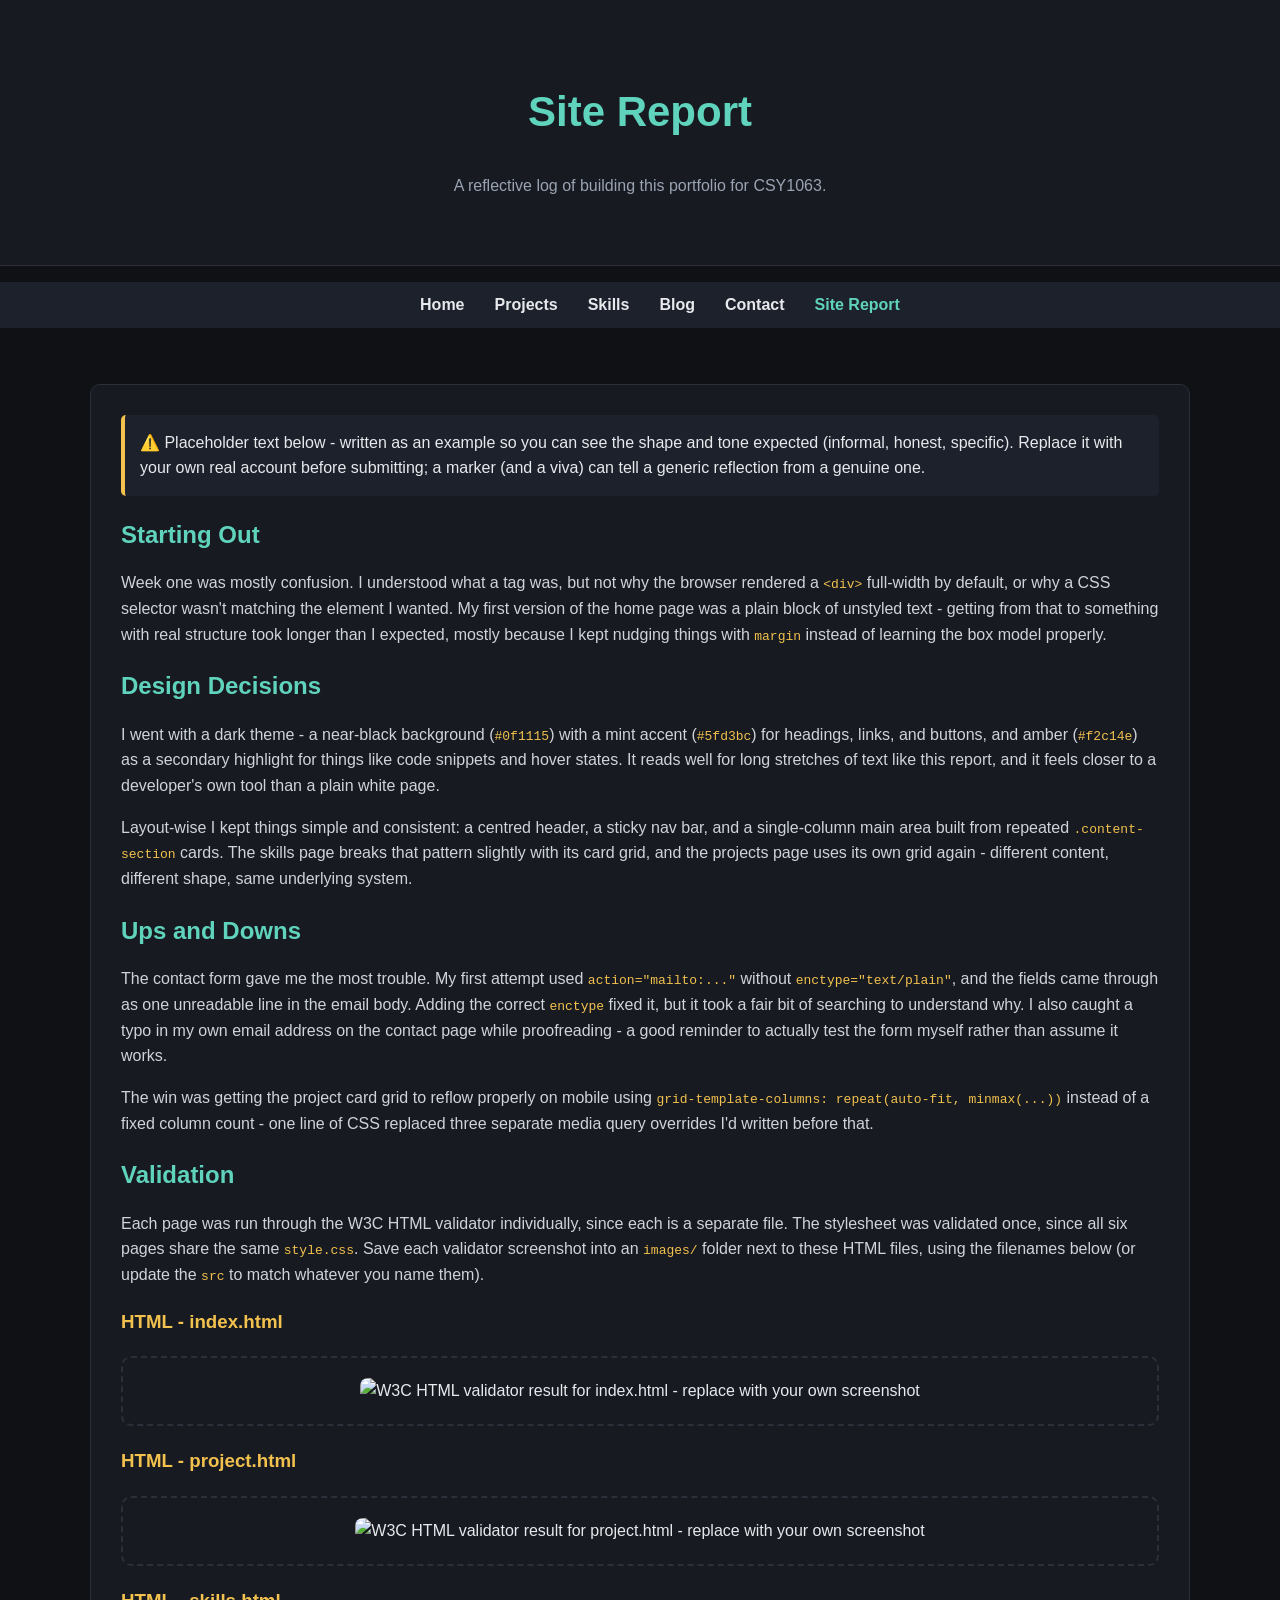
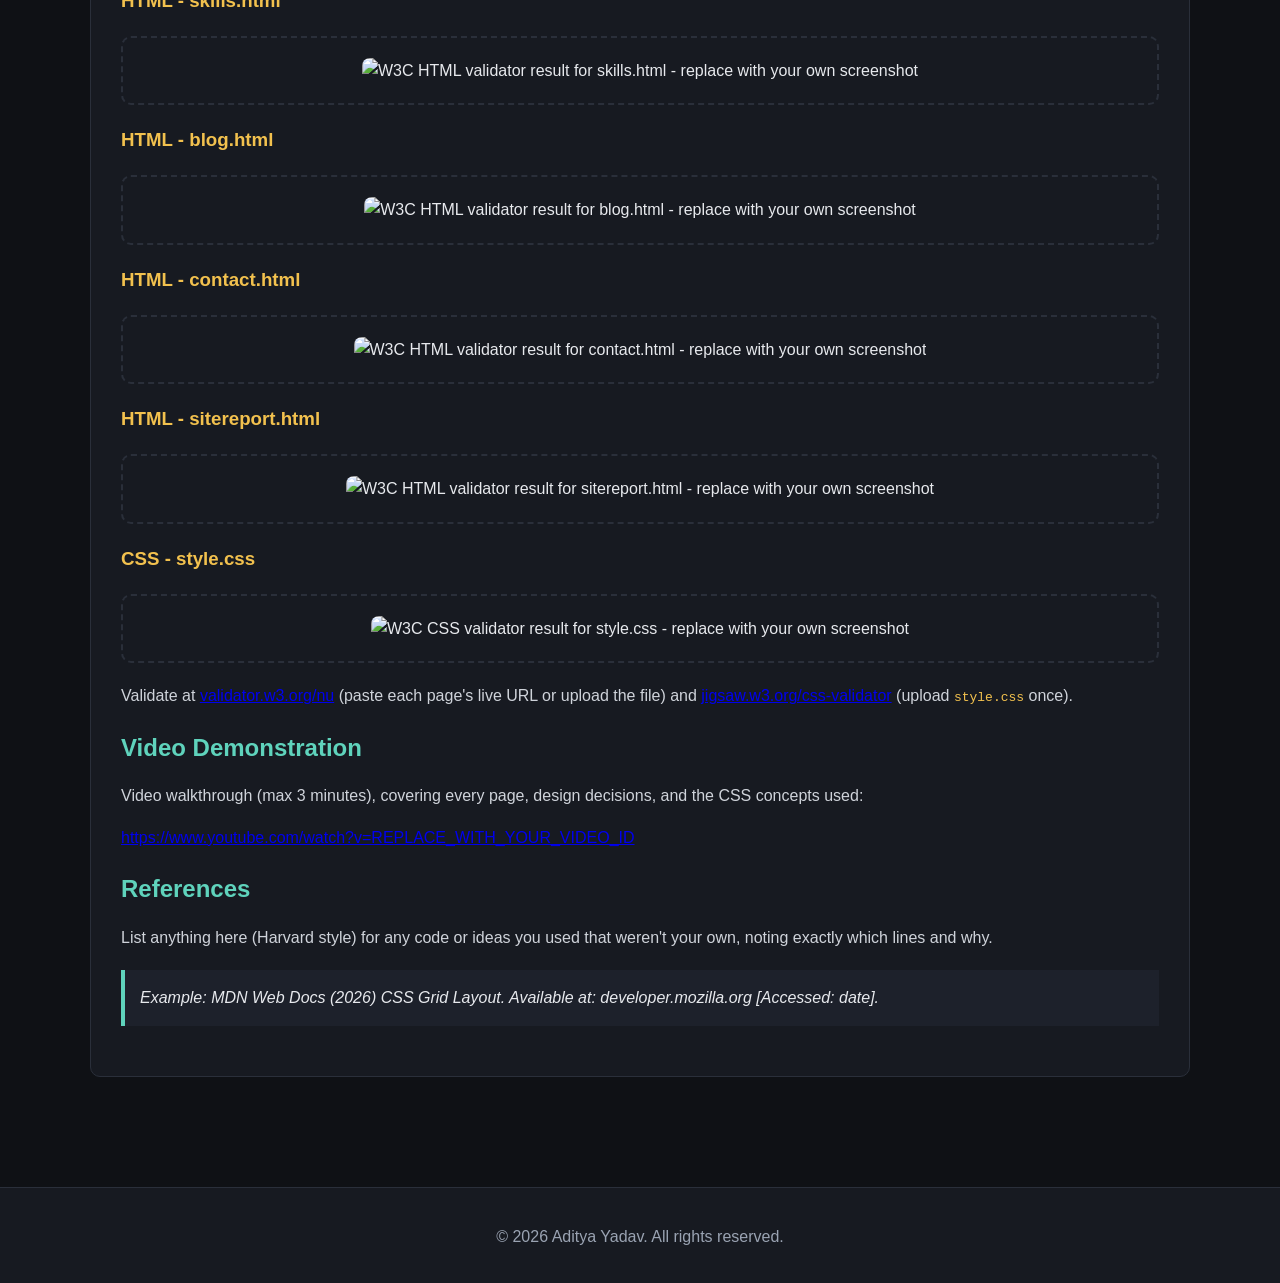
==== sitereport.html @ f6916e35 "Add development reflection validation screenshots and video link" ====
<!DOCTYPE html>
<html lang="en">
<head>
    <meta charset="UTF-8">
    <meta name="viewport" content="width=device-width, initial-scale=1.0">
    <title>Site Report - Portfolio</title>
    <link rel="stylesheet" href="style.css">
</head>
<body>

<header>
    <h1>Site Report</h1>
    <p>A reflective log of building this portfolio for CSY1063.</p>
</header>

<nav>
    <ul>
        <li><a href="index.html">Home</a></li>
        <li><a href="project.html">Projects</a></li>
        <li><a href="skills.html">Skills</a></li>
        <li><a href="blog.html">Blog</a></li>
        <li><a href="contact.html">Contact</a></li>
        <li><a href="sitereport.html" class="active">Site Report</a></li>
    </ul>
</nav>

<main>

<section class="content-section">

    <div class="notice-box">
        ⚠️ Placeholder text below - written as an example so you can see the
        shape and tone expected (informal, honest, specific). Replace it with
        your own real account before submitting; a marker (and a viva) can
        tell a generic reflection from a genuine one.
    </div>

    <h2>Starting Out</h2>
    <p>
        Week one was mostly confusion. I understood what a tag was, but not
        why the browser rendered a <code>&lt;div&gt;</code> full-width by
        default, or why a CSS selector wasn't matching the element I wanted.
        My first version of the home page was a plain block of unstyled text -
        getting from that to something with real structure took longer than
        I expected, mostly because I kept nudging things with
        <code>margin</code> instead of learning the box model properly.
    </p>

    <h2>Design Decisions</h2>
    <p>
        I went with a dark theme - a near-black background
        (<code>#0f1115</code>) with a mint accent (<code>#5fd3bc</code>) for
        headings, links, and buttons, and amber (<code>#f2c14e</code>) as a
        secondary highlight for things like code snippets and hover states.
        It reads well for long stretches of text like this report, and it
        feels closer to a developer's own tool than a plain white page.
    </p>
    <p>
        Layout-wise I kept things simple and consistent: a centred header,
        a sticky nav bar, and a single-column main area built from repeated
        <code>.content-section</code> cards. The skills page breaks that
        pattern slightly with its card grid, and the projects page uses its
        own grid again - different content, different shape, same underlying
        system.
    </p>

    <h2>Ups and Downs</h2>
    <p>
        The contact form gave me the most trouble. My first attempt used
        <code>action="mailto:..."</code> without <code>enctype="text/plain"</code>,
        and the fields came through as one unreadable line in the email body.
        Adding the correct <code>enctype</code> fixed it, but it took a fair
        bit of searching to understand why. I also caught a typo in my own
        email address on the contact page while proofreading - a good
        reminder to actually test the form myself rather than assume it works.
    </p>
    <p>
        The win was getting the project card grid to reflow properly on
        mobile using <code>grid-template-columns: repeat(auto-fit, minmax(...))</code>
        instead of a fixed column count - one line of CSS replaced three
        separate media query overrides I'd written before that.
    </p>

    <h2>Validation</h2>
    <p>
        Each page was run through the W3C HTML validator individually, since
        each is a separate file. The stylesheet was validated once, since all
        six pages share the same <code>style.css</code>. Save each validator
        screenshot into an <code>images/</code> folder next to these HTML
        files, using the filenames below (or update the <code>src</code> to
        match whatever you name them).
    </p>

    <h3>HTML - index.html</h3>
    <div class="validation-shot">
        <img src="index.png" alt="W3C HTML validator result for index.html - replace with your own screenshot">
    </div>

    <h3>HTML - project.html</h3>
    <div class="validation-shot">
        <img src="project.png" alt="W3C HTML validator result for project.html - replace with your own screenshot">
    </div>

    <h3>HTML - skills.html</h3>
    <div class="validation-shot">
        <img src="skills.png" alt="W3C HTML validator result for skills.html - replace with your own screenshot">
    </div>

    <h3>HTML - blog.html</h3>
    <div class="validation-shot">
        <img src="blog.png" alt="W3C HTML validator result for blog.html - replace with your own screenshot">
    </div>

    <h3>HTML - contact.html</h3>
    <div class="validation-shot">
        <img src="contact.png" alt="W3C HTML validator result for contact.html - replace with your own screenshot">
    </div>

    <h3>HTML - sitereport.html</h3>
    <div class="validation-shot">
        <img src="sitereport.png" alt="W3C HTML validator result for sitereport.html - replace with your own screenshot">
    </div>

    <h3>CSS - style.css</h3>
    <div class="validation-shot">
        <img src="css.png" alt="W3C CSS validator result for style.css - replace with your own screenshot">
    </div>

    <p>Validate at <a href="https://validator.w3.org/nu/" target="_blank" rel="noopener">validator.w3.org/nu</a>
        (paste each page's live URL or upload the file) and
        <a href="https://jigsaw.w3.org/css-validator/" target="_blank" rel="noopener">jigsaw.w3.org/css-validator</a>
        (upload <code>style.css</code> once).</p>

    <h2>Video Demonstration</h2>
    <p>Video walkthrough (max 3 minutes), covering every page, design decisions, and the CSS concepts used:</p>
    <p><a href="https://www.youtube.com/watch?v=REPLACE_WITH_YOUR_VIDEO_ID" target="_blank" rel="noopener">https://www.youtube.com/watch?v=REPLACE_WITH_YOUR_VIDEO_ID</a></p>

    <h2>References</h2>
    <p>List anything here (Harvard style) for any code or ideas you used that weren't your own, noting exactly which lines and why.</p>
    <blockquote>Example: MDN Web Docs (2026) <em>CSS Grid Layout</em>. Available at: developer.mozilla.org [Accessed: date].</blockquote>

</section>

</main>

<footer>
    <p>&copy; 2026 Aditya Yadav. All rights reserved.</p>
</footer>

</body>
</html>
---- style.css ----
body {
    margin: 0;
    padding: 0;
    box-sizing: border-box;
}

body {
    font-family: Arial, sans-serif;
    background: #0f1115;
    color: #e7e9ed;
    line-height: 1.6;
}

header {
    text-align: center;
    padding: 50px 20px;
    background: #171a21;
    border-bottom: 1px solid #2a2f3a;
}

header h1 {
    font-size: 42px;
    color: #5fd3bc;
}

header p {
    color: #9aa3b2;
    margin-top: 8px;
}

nav {
    background: #1d212b;
    position: sticky;
    top: 0;
    z-index: 1000;
}

nav ul {
    display: flex;
    justify-content: center;
    flex-wrap: wrap;
    list-style: none;
}

nav ul li {
    margin: 10px 15px;
}

nav ul li a {
    color: #e7e9ed;
    text-decoration: none;
    font-weight: bold;
}

nav ul li a:hover,
nav ul li a.active {
    color: #5fd3bc;
}

main {
    max-width: 1100px;
    margin: auto;
    padding: 40px 20px;
}

.hero {
    background: linear-gradient(135deg, #171a21, #1d212b);
    text-align: center;
    padding: 80px 20px;
    border-radius: 10px;
    margin-bottom: 40px;
}

.hero h2 {
    font-size: 40px;
    color: #5fd3bc;
    margin-bottom: 15px;
}

.hero p {
    color: #cfd3da;
    max-width: 700px;
    margin: auto;
    margin-bottom: 25px;
}

.hero-buttons {
    display: flex;
    justify-content: center;
    gap: 15px;
    flex-wrap: wrap;
}

.profile-image {
    width: 180px;
    height: 180px;
    border-radius: 50%;
    object-fit: cover;
    border: 4px solid #5fd3bc;
    margin-bottom: 20px;
}
.btn {
    display: inline-block;
    padding: 12px 22px;
    background: #5fd3bc;
    color: #0f1115;
    text-decoration: none;
    border-radius: 5px;
    font-weight: bold;
    transition: 0.3s;
}

.btn:hover {
    background: #f2c14e;
    transform: translateY(-2px);
}

.secondary-btn {
    background: transparent;
    color: #5fd3bc;
    border: 2px solid #5fd3bc;
}

.secondary-btn:hover {
    background: #5fd3bc;
    color: #0f1115;
}
.content-section {
    background: #171a21;
    border: 1px solid #2a2f3a;
    border-radius: 10px;
    padding: 30px;
    margin-bottom: 30px;
}

.content-section h2 {
    color: #5fd3bc;
    margin-bottom: 15px;
}

.content-section h3 {
    color: #f2c14e;
    margin-bottom: 10px;
}

.content-section p {
    color: #cfd3da;
}

.skills {
    display: grid;
    grid-template-columns: repeat(auto-fit, minmax(220px, 1fr));
    gap: 20px;
    margin-top: 20px;
}

.skill {
    background: #1d212b;
    padding: 20px;
    border-radius: 10px;
    border: 1px solid #2a2f3a;
    text-align: center;
    transition: 0.3s;
}

.skill:hover {
    transform: translateY(-5px);
    border-color: #5fd3bc;
}

.skill h3 {
    color: #5fd3bc;
}

.timeline {
    border-left: 3px solid #5fd3bc;
    padding-left: 20px;
    margin-top: 20px;
}

.timeline-item {
    margin-bottom: 25px;
    position: relative;
}

.timeline-item::before {
    content: "";
    position: absolute;
    left: -29px;
    top: 6px;
    width: 12px;
    height: 12px;
    background: #5fd3bc;
    border-radius: 50%;
}

.timeline-item h3 {
    color: #f2c14e;
}

table {
    width: 100%;
    border-collapse: collapse;
    margin-top: 20px;
}

th,
td {
    padding: 12px;
    border: 1px solid #2a2f3a;
}

th {
    background: #1d212b;
    color: #5fd3bc;
}

tr:hover {
    background: #1d212b;
}

.project-grid {
    display: grid;
    grid-template-columns: repeat(auto-fit, minmax(260px, 1fr));
    gap: 25px;
}

.project-card {
    background: #171a21;
    border: 1px solid #2a2f3a;
    border-radius: 10px;
    overflow: hidden;
    transition: 0.3s;
}

.project-card:hover {
    transform: translateY(-5px);
    border-color: #5fd3bc;
}

.project-card img {
    width: 100%;
    height: 180px;
    object-fit: cover;
}

.project-card h3,
.project-card p {
    padding: 15px;
}

.project-card .btn {
    margin: 0 15px 20px;
}

.blog-cover {
    width: 100%;
    max-height: 320px;
    object-fit: cover;
    border-radius: 10px;
    margin-bottom: 20px;
}

.blog-gallery {
    display: grid;
    grid-template-columns: repeat(auto-fit, minmax(220px, 1fr));
    gap: 18px;
    margin: 20px 0;
}

.blog-gallery img {
    width: 100%;
    height: 180px;
    object-fit: cover;
    border-radius: 10px;
}

blockquote {
    border-left: 4px solid #5fd3bc;
    padding: 15px;
    background: #1d212b;
    margin: 20px 0;
    font-style: italic;
}

.contact-section {
    max-width: 700px;
    margin: 40px auto;
    background: linear-gradient(145deg, #202735, #171a21);
    padding: 35px;
    border-radius: 15px;
    border: 1px solid #3a4354;
    box-shadow: 0 10px 30px rgba(0, 0, 0, 0.35);
}

.contact-section h2 {
    color: #64e6c9;
    text-align: center;
    font-size: 32px;
    margin-bottom: 10px;
}

.contact-section > p {
    color: #b8c0cc;
    text-align: center;
}


.contact-info {
    background: #252c39;
    padding: 20px;
    border-radius: 10px;
    margin: 20px 0;
    border-left: 4px solid #64e6c9;
}

.contact-info p {
    margin-bottom: 10px;
    color: #d8dde5;
}

.contact-info p:last-child {
    margin-bottom: 0;
}

form {
    display: flex;
    flex-direction: column;
}

label {
    margin-top: 15px;
    margin-bottom: 6px;
    color: #64e6c9;
    font-weight: bold;
}

input,
textarea {
    padding: 13px;
    background: #10131a;
    color: #ffffff;
    border: 1px solid #3a4354;
    border-radius: 8px;
    font-size: 15px;
    transition: 0.3s;
}

input::placeholder,
textarea::placeholder {
    color: #7f8999;
}

input:focus,
textarea:focus {
    border-color: #64e6c9;
    box-shadow: 0 0 8px rgba(100, 230, 201, 0.25);
    outline: none;
}

textarea {
    min-height: 140px;
    resize: vertical;
}

.contact-section .btn {
    margin-top: 20px;
    background: #64e6c9;
    color: #10131a;
    border: none;
    cursor: pointer;
    transition: 0.3s;
}

.contact-section .btn:hover {
    background: #f2c14e;
    color: #10131a;
    transform: translateY(-2px);
    box-shadow: 0 5px 15px rgba(242, 193, 78, 0.25);
}
.social-links {
    display: flex;
    justify-content: center;
    gap: 12px;
    margin-top: 25px;
    flex-wrap: wrap;
}

.social-links a {
    color: #64e6c9;
    text-decoration: none;
    padding: 10px 16px;
    border: 1px solid #3a4354;
    border-radius: 8px;
    background: #202735;
    transition: 0.3s;
}

.social-links a:hover {
    background: #64e6c9;
    color: #10131a;
    border-color: #64e6c9;
    transform: translateY(-3px);
}


.notice-box {
    background: #1d212b;
    border-left: 4px solid #f2c14e;
    padding: 15px;
    border-radius: 5px;
    margin-bottom: 20px;
}

.validation-shot {
    border: 2px dashed #2a2f3a;
    padding: 20px;
    text-align: center;
    border-radius: 10px;
    margin: 20px 0;
}

.validation-shot img {
    width: 100%;
    border-radius: 8px;
}


pre {
    background: #0f1115;
    padding: 15px;
    border-radius: 8px;
    overflow-x: auto;
}

code {
    color: #f2c14e;
}


footer {
    text-align: center;
    padding: 20px;
    background: #171a21;
    border-top: 1px solid #2a2f3a;
    color: #9aa3b2;
    margin-top: 40px;
}


@media (max-width: 768px) {

    header h1 {
        font-size: 30px;
    }

    .hero h2 {
        font-size: 30px;
    }

    .hero-buttons {
        flex-direction: column;
        align-items: center;
    }

    nav ul {
        flex-direction: column;
        align-items: center;
    }

    table {
        display: block;
        overflow-x: auto;
        white-space: nowrap;
    }

    .contact-section {
        padding: 25px;
        margin: 30px 10px;
    }

    .contact-section h2 {
        font-size: 28px;
    }

    .timeline {
        padding-left: 15px;
    }
}

@media (max-width: 480px) {

    .hero {
        padding: 60px 20px;
    }

    .hero h2 {
        font-size: 26px;
    }

    .profile-image {
        width: 140px;
        height: 140px;
    }

    .btn {
        width: 100%;
        text-align: center;
    }

    .contact-section {
        padding: 20px 15px;
        border-radius: 12px;
    }

    .contact-section h2 {
        font-size: 25px;
    }

    .contact-info {
        padding: 15px;
    }

    input,
    textarea {
        font-size: 14px;
    }

    .social-links {
        flex-direction: column;
    }

    .social-links a {
        text-align: center;
        width: 100%;
    }
}
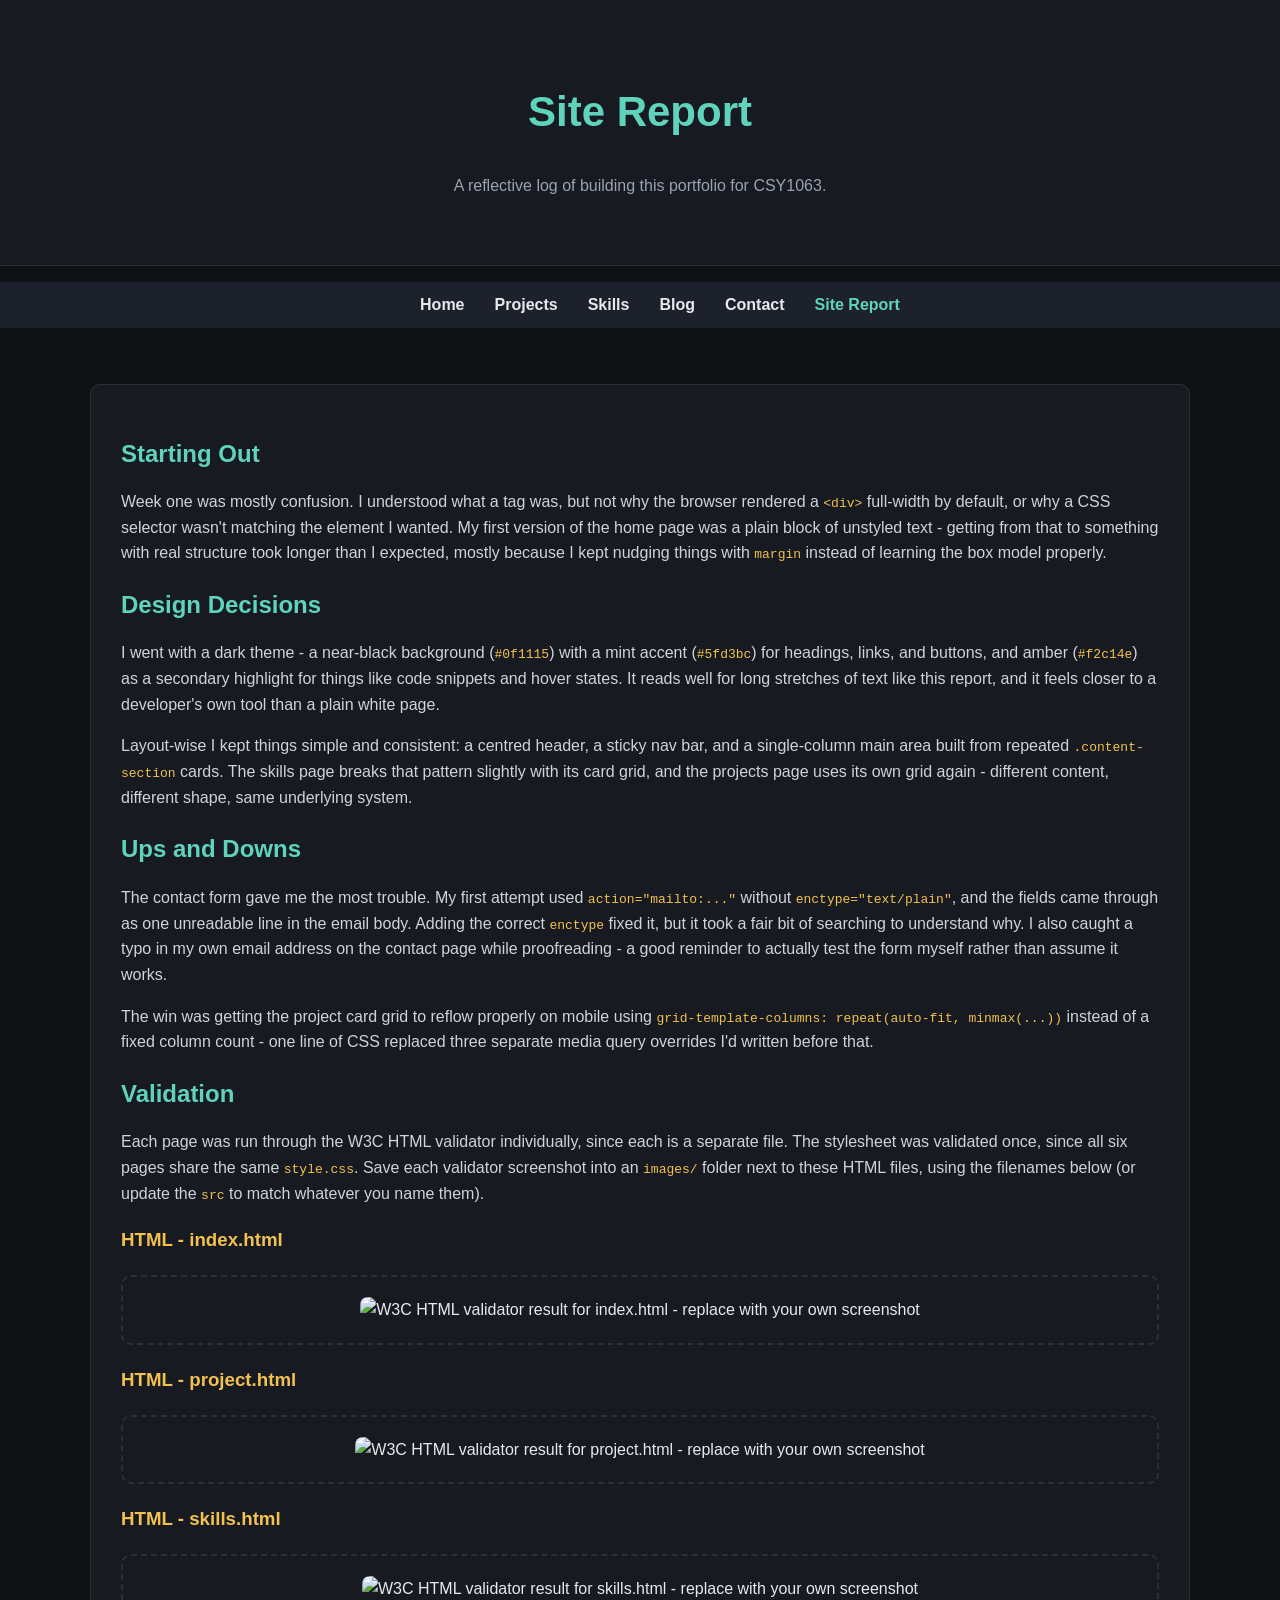
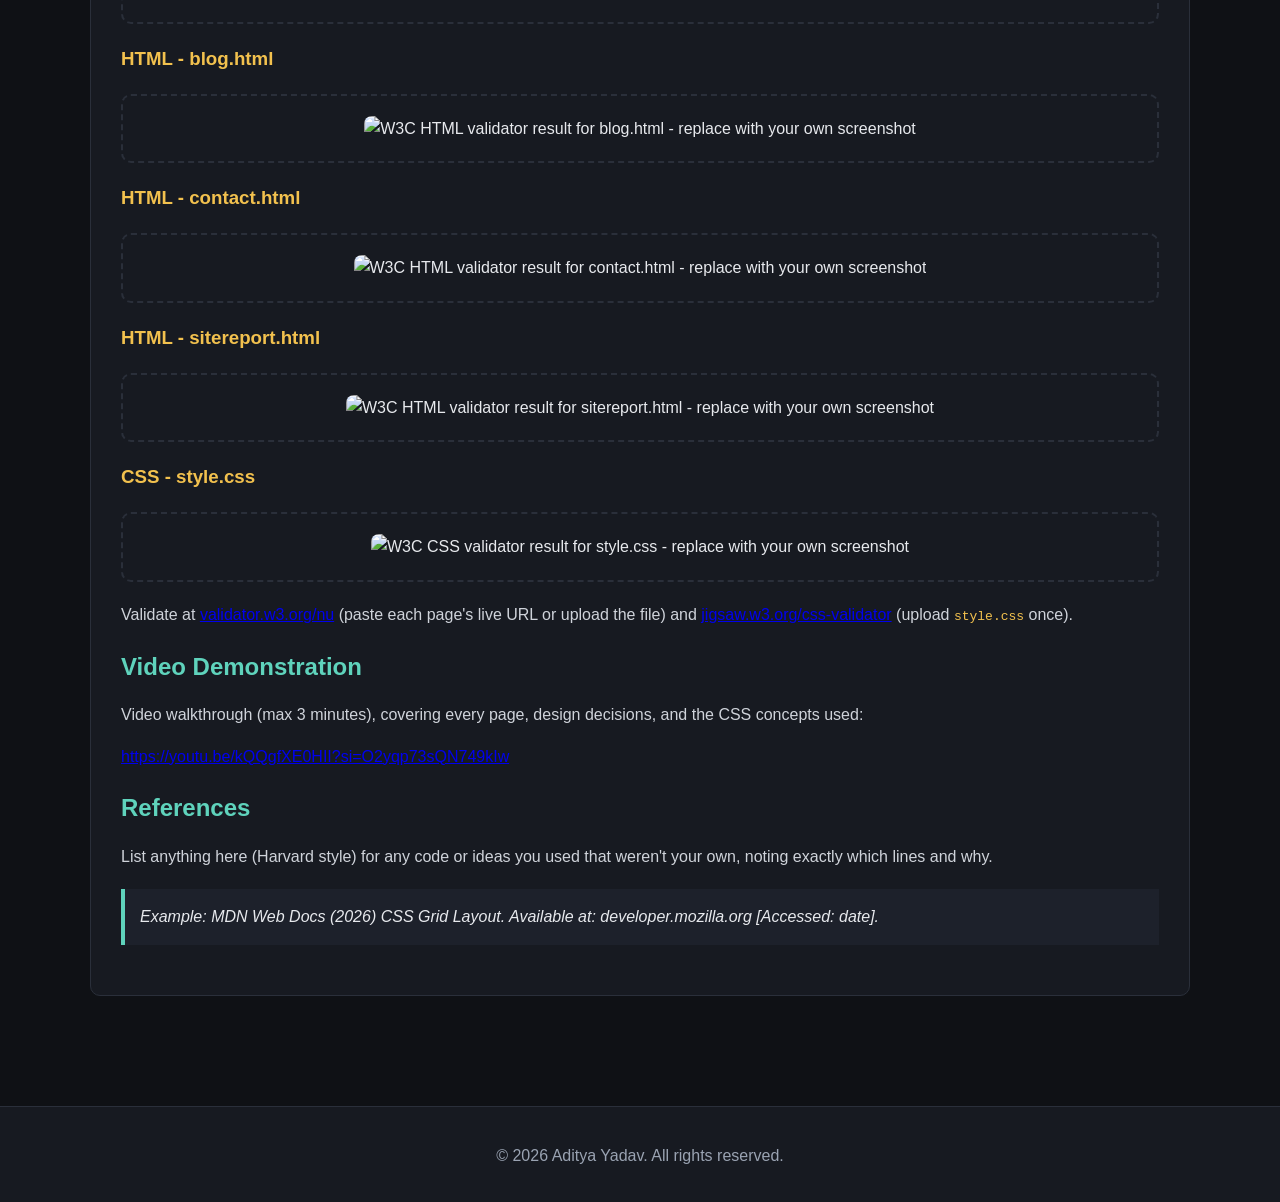
==== commit 8816d8fe: "Add development reflection validation screenshots and video link" ====
--- a/sitereport.html
+++ b/sitereport.html
@@ -28,12 +28,7 @@
 
 <section class="content-section">
 
-    <div class="notice-box">
-        ⚠️ Placeholder text below - written as an example so you can see the
-        shape and tone expected (informal, honest, specific). Replace it with
-        your own real account before submitting; a marker (and a viva) can
-        tell a generic reflection from a genuine one.
-    </div>
+
 
     <h2>Starting Out</h2>
     <p>
@@ -133,7 +128,7 @@
 
     <h2>Video Demonstration</h2>
     <p>Video walkthrough (max 3 minutes), covering every page, design decisions, and the CSS concepts used:</p>
-    <p><a href="https://www.youtube.com/watch?v=REPLACE_WITH_YOUR_VIDEO_ID" target="_blank" rel="noopener">https://www.youtube.com/watch?v=REPLACE_WITH_YOUR_VIDEO_ID</a></p>
+    <p><a href="https://youtu.be/kQQgfXE0HII?si=O2yqp73sQN749kIw" target="_blank" rel="noopener">https://youtu.be/kQQgfXE0HII?si=O2yqp73sQN749kIw</a></p>
 
     <h2>References</h2>
     <p>List anything here (Harvard style) for any code or ideas you used that weren't your own, noting exactly which lines and why.</p>
